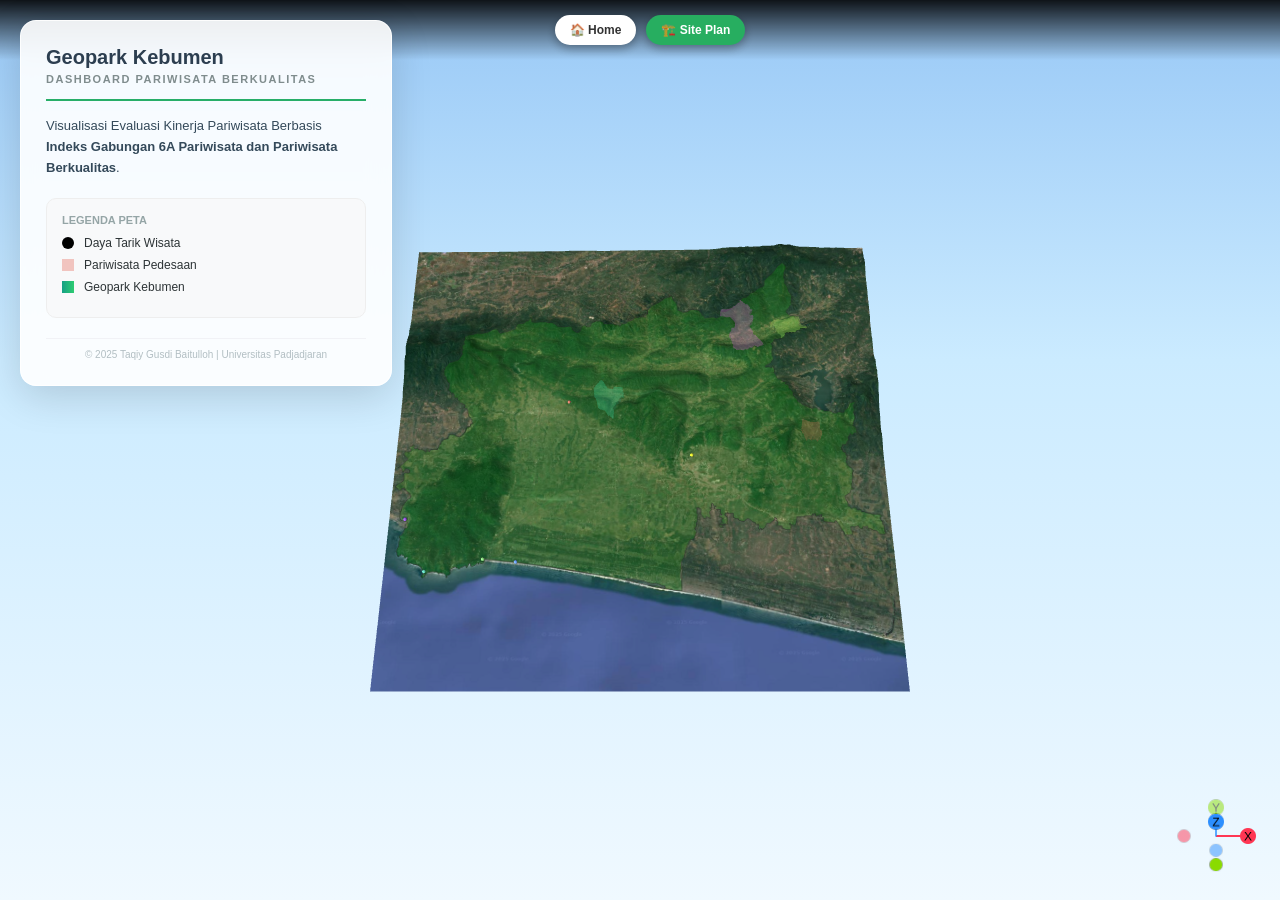
==== index.html @ be688300 "Add files via upload" ====
<!DOCTYPE html>
<html lang="id">
<head>
    <meta charset="UTF-8">
    <title>Peta 3D Geopark Kebumen - Quality Tourism</title>
    <meta name="viewport" content="width=device-width, initial-scale=1.0, user-scalable=no">
    
    <link rel="stylesheet" href="./style.css">
    <link rel="stylesheet" href="./Qgis2threejs.css">
    
    <script src="./threejs/three.min.js"></script>
    <script src="./threejs/OrbitControls.js"></script>
    <script src="./threejs/ViewHelper.js"></script>
    <script src="./Qgis2threejs.js"></script>
    
    <script src="./dashboard.js"></script>
    <script src="./data-tesis.js"></script> </head>
<body>

    <div class="navbar-overlay">
        <a href="index.html" class="navbar-btn" style="background:#fff; color:#333;">🏠 Home</a>
        <a href="siteplan.html" class="navbar-btn">🏗️ Site Plan</a>
    </div>

    <div id="view"><div id="northarrow"></div><div id="navigation"></div></div>

    <div id="progressbar" style="display:none;"></div>
    <div id="popup" style="display:none;"><div id="popupbody"><div id="popupcontent"></div></div></div>

    <div id="my-custom-popup"></div>

    <script>
        var container = document.getElementById("view"),
            app = Q3D.application,
            gui = Q3D.gui;

        app.init(container);
        
        // Matikan klik bawaan agar tidak bentrok
        app.canvasClicked = function(e) { return; };

        // Load Scene
        app.loadSceneFile("./data/index/scene.json", function (scene) {
            console.log("✅ Peta Siap.");
            
            // PANGGIL FUNGSI DARI FILE data-tesis.js
            initCustomInteractions(app, container);
        });
    </script>
</body>
</html>
---- style.css ----
/* style.css */

/* Panel Utama */
.smart-panel {
    position: absolute;
    top: 20px;
    left: 20px;
    width: 320px;
    padding: 25px;

    /* Efek Kaca */
    background: rgba(255, 255, 255, 0.9);
    backdrop-filter: blur(12px);
    -webkit-backdrop-filter: blur(12px);

    border-radius: 16px;
    box-shadow: 0 10px 40px rgba(0, 0, 0, 0.15);
    border: 1px solid rgba(255, 255, 255, 0.9);
    z-index: 9999;
    font-family:'Segoe UI', Tahoma, Geneva, Verdana, sans-serif;

    /* Animasi Masuk */
    opacity: 0;
    transform: translateY(-30px);
    animation: slideDown 0.8s cubic-bezier(0.2, 0.8, 0.2, 1) forwards;
}

.panel-header {
    border-bottom: 2px solid #27ae68;
    padding-bottom: 12px;
    margin-bottom: 15px;
}

.panel-header h2 {
    margin: 0;
    color: #2c3e50;
    font-size: 20px;
    font-weight: 700;
}
.panel-header span {
    font-size: 11px;
    color: #7f8c8d;
    letter-spacing: 1.5px;
    text-transform: uppercase;
    font-weight: 680;
}
/* Deskripsi Text*/
.panel-desc {
    font-size: 13px;
    color: #34495a;
    line-height: 1.6;
    margin-bottom: 20px;
}

/* Legend Box */
.legend-box {
    background: #f8f9fa;
    padding: 15px;
    border-radius: 10px;
    border: 1px solid #eee;
}

.legend-title {
    margin: 0 0 10px 0;
    font-size: 11px;
    text-transform: uppercase;
    color: #95a5a6;
    font-weight: bold;
}

/* Item Legend dalam bentuk Flex Box*/
.legend-item {
    display: flex;
    align-items: center;
    margin-bottom: 8px;
}

.legend-item span {
    font-size: 12px;
    color: #2d3436;
    font-weight: 500;
}

/* Footer */
.panel-footer {
    margin-top: 20px;
    font-size: 10px;
    text-align: center;
    color: #b2bec3;
    border-top: 1px solid #f1f2f6;
    padding-top: 10px;
}

/* Definisi Animasi Slide Down */
@keyframes slideDown {
    from {
        opacity: 0;
        transform: translateY(-30px);
    }
    to {
        opacity: 1;
        transform: translateY(0);
    }
}

/* --- GAYA POP-UP DATA TESIS (INJEKSI JS) --- */

/* Wadah Utama Pop-up Data */
.popup-data-container {
    margin-top: 10px;
    border-top: 2px solid #27ae60; /* Garis Hijau Pemisah */
    padding-top: 10px;
    animation: fadeIn 0.5s; /* Efek muncul pelan */
}

/* Judul "Data Quality Tourism" */
.popup-title {
    margin: 0;
    color: #27ae60; /* Warna Hijau Geopark */
    font-size: 14px;
    font-weight: bold;
    margin-bottom: 5px;
}

/* Tabel Data */
.popup-table {
    width: 100%;
    font-size: 12px;
    border-collapse: collapse;
}

.popup-table td {
    padding: 3px 0;
    vertical-align: top;
}

/* Badge Skor (Kotak Kuning Angka) */
.score-badge {
    background-color: #f1c40f;
    color: #000;
    padding: 2px 6px;
    border-radius: 4px;
    font-weight: bold;
    font-size: 11px;
}

/* Teks Isu (Warna Merah) */
.issue-text {
    color: #e74c3c;
    font-weight: 600;
}

/* Teks Rekomendasi (Miring) */
.recommendation-text {
    font-style: italic;
    color: #555;
}

/* Animasi sederhana biar keren */
@keyframes fadeIn {
    from { opacity: 0; transform: translateY(5px); }
    to { opacity: 1; transform: translateY(0); }
}

/* --- TAMBAHAN: GAYA POP-UP RESPONSIF & NAVBAR (Pindahkan dari index.html) --- */

/* Desain Popup Responsif */
#my-custom-popup {
    position: absolute; display: none;
    background: rgba(255, 255, 255, 0.98);
    padding: 0; border-radius: 12px;
    box-shadow: 0 10px 30px rgba(0,0,0,0.4);
    z-index: 99999; 
    min-width: 280px;
    max-width: 90vw; /* Agar tidak melebar melebihi layar HP */
    border-left: 6px solid #27ae60;
    font-family: 'Segoe UI', sans-serif;
    overflow: hidden;
    pointer-events: none; 
    transition: opacity 0.2s;
}

.popup-header {
    background: #f8f9fa; padding: 12px 15px;
    border-bottom: 1px solid #eee; display: flex; justify-content: space-between; align-items: center;
}
.popup-header h3 { margin-right: 15px; color: #2c3e50; font-size: 16px; font-weight: 700; }
.popup-header small { color: #7f8c8d; font-size: 10px; text-transform: uppercase; }

.popup-body { padding: 15px; }
.data-row { display: flex; justify-content: space-between; margin-bottom: 8px; font-size: 13px; }
.data-label { color: #555; font-weight: 600; }
.data-value { font-weight: bold; color: #333; }

.score-badge { background: #f1c40f; color: #000; padding: 2px 8px; border-radius: 12px; font-weight: 800; font-size: 12px; }
.issue-box { background: #fff5f5; border: 1px dashed #e74c3c; padding: 8px; border-radius: 4px; margin-top: 10px; }
.issue-text { color: #c0392b; font-size: 12px; font-weight: bold; }
.rec-text { font-style: italic; color: #27ae60; font-size: 12px; margin-top: 5px; display: block; }

/* Navbar Mobile Friendly */
.navbar-overlay {
    position: absolute; top: 0; left: 0; width: 100%;
    background: linear-gradient(to bottom, rgba(0,0,0,0.9), transparent); 
    padding: 15px 10px; z-index: 999; text-align: center; pointer-events: none;
    display: flex; justify-content: center; gap: 10px; flex-wrap: wrap;
}
.navbar-btn {
    background: #27ae60; color: white; text-decoration: none; 
    padding: 8px 15px; border-radius: 30px; font-weight: bold; font-size: 12px;
    font-family: sans-serif; pointer-events: auto;
    box-shadow: 0 4px 10px rgba(0,0,0,0.3);
}
.navbar-btn:hover { background: #2ecc71; transform: translateY(-2px); }
---- Qgis2threejs.css ----
/*
(C) 2014 Minoru Akagi
SPDX-License-Identifier: MIT
https://github.com/minorua/Qgis2threejs
*/

body {
  font-family: arial, sans-serif;
  margin: 0;
  overflow: hidden;
}

#view {
  position: absolute;
  width: 100%;
  height: 100%;
}

#view.sky {
  background: -webkit-gradient(linear, left top, left bottom, from(#98c8f6), color-stop(0.4, #cbebff), to(#f0f9ff));
  background: linear-gradient(to bottom, #98c8f6 0%,#cbebff 40%,#f0f9ff 100%);
}

.hidden {
  display: none !important;
}

.visible {
  display: block !important;
}

.clickable {
  cursor: pointer;
}

.no-events {
  pointer-events: none;
}

.tooltip::before {
  display: block;
  position: absolute;
  visibility: hidden;
  transform: translate(10px, 30px);

  padding: 5px 10px;
  content: attr(data-tooltip);

  color: black;
  background: white;
  font-size: small;
  white-space: nowrap;
}

.tooltip:hover::before {
  visibility: visible;
}

.tooltip-btn {
  display: inline-block;
  width: 14px;
  height: 14px;
  border-radius: 8px;

  font-size: 12px;
  padding-top: 1px;
  text-align: center;
  color: white;
  background-color: #bbb;
  cursor: pointer;
}

#progress {
  position: absolute;
  top: 0;
  left: 0;
  width: 100%;
  height: 5px;
}

#progressbar {
  width: 0;
  height: 5px;
  background-color: #2196F3;
  opacity: 1;
}

#progressbar.fadeout {
  opacity: 0;
  height: 0;
  transition: all .4s;
}

#toolbtns {
  position: absolute;
  margin: 1px;
  box-shadow: 1px 2px 6px rgba(0,0,0,0.2);
  float: left;
}

#toolbtns > div {
  background-color: white;
  width: 24px;
  height: 24px;
  padding: 6px;
  cursor: pointer;
}

#toolbtns > div:hover {
  background-color: #eee;
}

#toolbtns > div::before {
  opacity: 0.6;
}

#layerpanel {
  position: absolute;
  margin: 1px 2px;
  background-color: white;
  box-shadow: 1px 2px 6px rgba(0,0,0,0.2);
  z-index: 1000;
  display: none;
}

.layer {
  padding: 6px;
}

.layer > div {
  display: flex;
  align-items: center;
  margin-bottom: 3px;
  font-size: small;
}

.layer > div:nth-child(n + 2) {
  margin-left: 20px;
  font-size: xx-small
}

.layer input[type="range"] {
  width: 130px;
  background-color:lightgray;
}

.layer select {
  width: 130px;
}

#header {
  position: absolute;
  margin: 5px 10px;
}

#footer {
  position: absolute;
  left: 5px;
  bottom: 5px;
}

/* popup */
#popup {
  position: absolute;
  margin: 1px 2px;
  max-width: 480px;
  min-width: 300px;
  z-index: 9999;
  background-color: white;
  box-shadow: 1px 2px 6px rgba(0,0,0,0.2);
  display: none;
}

#popupbar {
  padding-left: 4px;
  height: 19px;
  border-bottom: 1px solid lightgray;
  border-radius: 3px 3px 0 0;
}

#closebtn {
  color: #ccc;
  padding: 2px;
  line-height: 16px;
  font-size: 16px;
  font-weight: bold;
  width: 16px;
  height: 16px;
  text-align: center;
  float: right;
  cursor: pointer;
}

#closebtn:hover {
  background-color: #eee;
}

#popupbody {
  padding: 0px 5px 5px;
  min-width: 290px;
  max-height: 500px;
  overflow: auto;
}

#popupcontent, #queryresult {
  display: none;
}

#popupbody table {
  margin: 4px 0px;
  width: 100%;
}

#popupbody table caption {
  background-color: gray;
  color: white;
  font-size: small;
  padding: 1px 1px 1px 6px;
  text-align: left;
  vertical-align: bottom;
}

#popupbody table td {
  padding-left: 5px;
}

#qr_layername_table tr, #qr_coords_table tr {
  background-color: #eee;
}

#qr_attrs_table tr:nth-child(odd) {
  background-color: #eee;
}

#qr_attrs_table tr td:first-child {
  width: 40%;
}

.action-zoom {
  cursor: pointer;
  float: right;
  padding: 0 1px 0;
  width: 15px;
  height: 15px;
  filter: invert(100%);
}

.action-zoom:hover {
  background-color: #eee;
  border-radius: 3px;
  filter: none;
}

.action-btn {
  display: inline-block;
  border: 1px solid lightgray;
  cursor: pointer;
  font-size: small;
  padding: 2px 4px;
  margin-left: 2px;
}

.action-btn:hover {
  background-color: #eee;
}

/* pageinfo */
#pageinfo {
  font-size: small;
  display: none;
}

#pageinfo > h1 {
  background-color: gray;
  color: white;
  font-size: small;
  font-weight: normal;
  margin-top: 5px;
  margin-bottom: 3px;
  padding: 1px 1px 1px 6px;
}

#urlbox {
  width: 98%;
}

#usage, #about {
  margin-left: 5px;
}

#usage tr:nth-child(odd) {
  background-color: #eee;
}

#usage td.star {
  font-weight: bold;
}

#about ul {
  margin: 5px;
  margin-left: 20px;
  padding: 0px;
}

#about img {
  float: left;
  margin-right: 5px;
  width: 24px;
  height: 24px;
}

.license {
  font-size: xx-small;
}

.download-link {
  display: block;
  border: 1px solid darkgray;
  background: lightgray;
  color: black;
  font-size: large;
  margin: 10px 50px 10px;
  padding: 8px;
  text-align: center;
  text-decoration: none;
}

/* measure distance */
table.measure tr:nth-child(odd) {
  background-color: #eee;
}

table.measure tr > td:nth-child(2) {
  text-align: right;
}

/* print dialog */
.print div {
  padding: 5px;
}

.print label {
  margin-left: 5px;
}

.print input[type="text"] {
  width: 40px;
  border: 1px solid lightgray;
  background: #F6F6F6;
  margin-left: 8px;
  margin-right: 8px;
}

.print input[type="checkbox"] {
  margin-left: 15px;
}

.print input[type="submit"] {
  display: none;
}

.print .buttonbox {
  text-align: center;
  padding-top: 10px;
  padding-bottom: 10px;
}

.print .buttonbox span {
  border: 1px solid darkgray;
  background: lightgray;
  margin: 0px 5px 0px;
  padding: 5px 10px 5px;
  cursor: pointer;
}

/* widgets */
#northarrow {
  position: absolute;
  left: 12px;
  bottom: 16px;
  width: 80px;
  height: 80px;
  z-index: 1000;
  pointer-events: none;
  display: none;
}

#navigation {
  position: absolute;
  right: 0px;
  bottom: 0px;
  width: 128px;
  height: 128px;
  z-index: 1000;
  display: none;
}

/* animation */
#narrativebox {
  position: absolute;
  z-index: 1001;
  left: 2px;
  top: 2px;
  max-width: 40%;
  max-height: 80%;
  min-width: 200px;

  border: 1px solid gray;
  border-radius: 2px;
  background-color: rgba(255, 255, 255, .95);
  box-shadow: 5px 5px 5px rgba(0, 0, 0, .2);
  padding: 8px;

  overflow: auto;
}

#narrativebox.ef1 {
  top: 90%;
  height: 0;
  opacity: 0;
}

#narrativebox.ef1.visible {
  transition: all ease-out .2s;

  top: 2px;
  height: auto;
  opacity: 1;
}

#narbody {
  width: 100%;
  min-height: 75px;
}

#narbody > .narcontent {
  display: none;
}

#nextbtn {
  float: right;
  padding: 4px 8px;

  border: 1px solid gray;
  border-radius: 2px;

  font-size: small;
  cursor: pointer;
}

#nextbtn:hover {
  background-color: #eee;
}

.nextbtn {
  width: 20px;
  height: 20px;
  opacity: 0.6;
}

/* images */
#layerbtn::before {
  content: url("[data-uri]");
}

#infobtn::before {
  content: url("[data-uri]");
}

.zoombtn::before {
  content: url("[data-uri]");
}

.playbtn::before {
  content: url("[data-uri]");
}

.pausebtn::before {
  content: url("[data-uri]");
}

.nextbtn::before {
  content: url("[data-uri]");
}
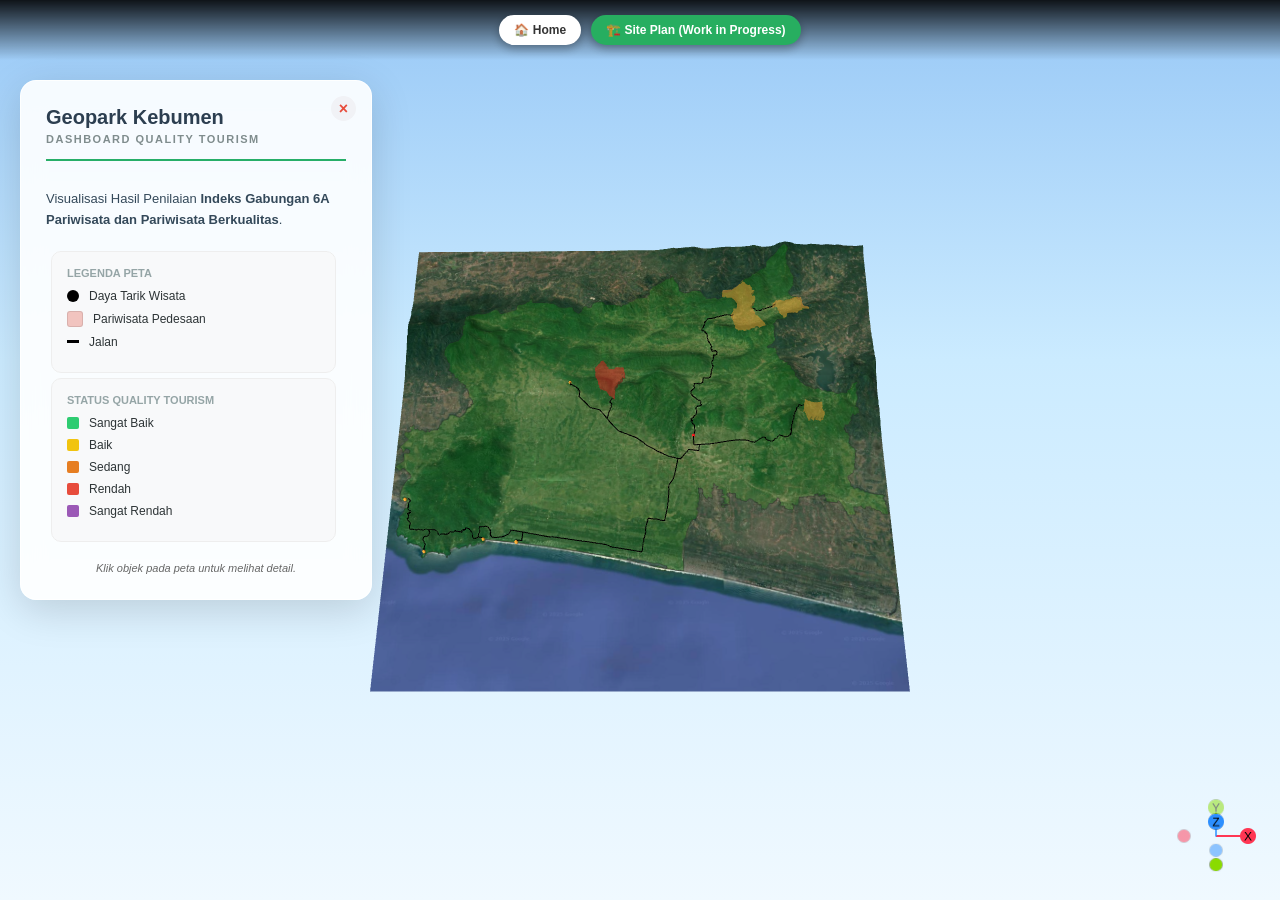
==== commit adfa8c24: "Update index.html" ====
--- a/index.html
+++ b/index.html
@@ -19,7 +19,7 @@
 
     <div class="navbar-overlay">
         <a href="index.html" class="navbar-btn" style="background:#fff; color:#333;">🏠 Home</a>
-        <a href="siteplan.html" class="navbar-btn">🏗️ Site Plan</a>
+        <a href="siteplan.html" class="navbar-btn">🏗️ Site Plan (Work in Progress)</a>
     </div>
 
     <div id="view"><div id="northarrow"></div><div id="navigation"></div></div>
@@ -48,4 +48,5 @@
         });
     </script>
 </body>
-</html>+
+</html>
--- a/style.css
+++ b/style.css
@@ -7,6 +7,7 @@
     left: 20px;
     width: 320px;
     padding: 25px;
+    display: flexbox;
 
     /* Efek Kaca */
     background: rgba(255, 255, 255, 0.9);
@@ -56,6 +57,7 @@
 .legend-box {
     background: #f8f9fa;
     padding: 15px;
+    margin: 5px;
     border-radius: 10px;
     border: 1px solid #eee;
 }
@@ -176,7 +178,7 @@
     border-left: 6px solid #27ae60;
     font-family: 'Segoe UI', sans-serif;
     overflow: hidden;
-    pointer-events: none; 
+    pointer-events: auto; 
     transition: opacity 0.2s;
 }
 
@@ -210,4 +212,181 @@
     font-family: sans-serif; pointer-events: auto;
     box-shadow: 0 4px 10px rgba(0,0,0,0.3);
 }
-.navbar-btn:hover { background: #2ecc71; transform: translateY(-2px); }+.navbar-btn:hover { background: #2ecc71; transform: translateY(-2px); }
+
+/* --- GAYA TOMBOL DASHBOARD (TOGGLE) --- */
+
+/* 1. Desain Tombol Bulat Mengambang */
+.dashboard-toggle {
+    position: absolute;
+    top: 70px; /* Di bawah navbar */
+    left: 15px;
+    width: 45px;
+    height: 45px;
+    background: #27ae60; /* Hijau */
+    color: white;
+    border: none;
+    border-radius: 50%; /* Jadi bulat */
+    font-size: 20px;
+    box-shadow: 0 4px 15px rgba(0,0,0,0.3);
+    cursor: pointer;
+    z-index: 9999;
+    transition: transform 0.2s, background 0.2s;
+    display: flex;
+    justify-content: center;
+    align-items: center;
+}
+
+.dashboard-toggle:hover {
+    background: #2ecc71;
+    transform: scale(1.1); /* Efek membesar saat disentuh */
+}
+
+/* 2. Desain Tombol Close (Silang) di dalam Panel */
+.panel-close {
+    position: absolute;
+    top: 15px;
+    right: 15px;
+    width: 25px;
+    height: 25px;
+    background: #f1f2f6;
+    color: #e74c3c;
+    border-radius: 50%;
+    text-align: center;
+    line-height: 25px;
+    font-weight: bold;
+    cursor: pointer;
+    font-size: 16px;
+}
+.panel-close:hover {
+    background: #e74c3c;
+    color: white;
+}
+
+/* 3. Penyesuaian Panel agar Responsif */
+.smart-panel {
+    /* Posisi default (Laptop) */
+    position: absolute;
+    top: 80px; left: 20px;
+    width: 300px;
+    max-height: 80vh; /* Maksimal tinggi 80% layar */
+    overflow: hidden; /* Scroll diatur di konten dalam */
+    display: flex; flex-direction: column;
+}
+
+/* Area konten panel yang bisa di-scroll */
+.panel-content-scroll {
+    overflow-y: auto; /* Scroll jika konten panjang */
+    max-height: 60vh;
+    padding-right: 5px; /* Spasi scrollbar */
+}
+
+/* --- TAMPILAN KHUSUS HP (MEDIA QUERY UPDATE) --- */
+@media only screen and (max-width: 600px) {
+    
+    /* 1. Posisi Tombol Info (Ikon i) */
+    .dashboard-toggle {
+        top: 70px; /* Di bawah navbar */
+        left: 15px;
+    }
+
+    /* 2. Posisi Panel Dashboard (DI ATAS) */
+    .smart-panel {
+        /* Gunakan Fixed agar menempel di layar meskipun discroll */
+        position: fixed; 
+        
+        /* ATURAN POSISI ATAS (PENTING) */
+        top: 85px !important;    /* Jarak dari atas (di bawah Navbar) */
+        bottom: auto !important; /* Pastikan tidak nempel ke bawah */
+        
+        /* Lebar menyesuaikan kiri-kanan */
+        left: 15px !important;   
+        right: 15px !important;  
+        width: auto !important;  
+        
+        /* MATIKAN EFEK TENGAH YANG LAMA */
+        transform: none !important; 
+        
+        /* Styling Tambahan */
+        max-height: 50vh; /* Tinggi maks setengah layar */
+        border-radius: 15px;
+        padding: 15px;
+        z-index: 99999;
+        
+        /* Bayangan supaya terlihat mengambang */
+        box-shadow: 0 5px 20px rgba(0,0,0,0.3);
+    }
+
+    /* 3. Penyesuaian Font di HP */
+    .panel-header h2 { font-size: 16px; }
+    .panel-desc { display: none; } /* Sembunyikan deskripsi panjang */
+    .legend-item span { font-size: 12px; }
+    .panel-footer { font-size: 9px; margin-top: 10px; }
+
+    /* 4. Perbaikan Pop-up Data (Tetap di bawah agar tidak numpuk dengan dashboard) */
+    #my-custom-popup {
+        left: 5% !important;
+        width: 90% !important;
+        top: auto !important;
+        bottom: 20px !important; /* Pop-up data muncul di bawah */
+    }
+}
+
+/* --- GAYA CAROUSEL GAMBAR (POP-UP) --- */
+
+.carousel-container {
+    position: relative;
+    width: 100%;
+    height: 120px; /* Tinggi gambar (Kecil saja) */
+    background: #eee;
+    margin-bottom: 10px;
+    border-radius: 6px;
+    overflow: hidden;
+    display: flex;
+    align-items: center;
+    justify-content: center;
+}
+
+/* Gambar Slide */
+.carousel-slide {
+    position: absolute;
+    width: 100%;
+    height: 100%;
+    object-fit: cover; /* Agar gambar full mengisi kotak tanpa gepeng */
+    display: none; /* Default sembunyi */
+    transition: opacity 0.3s ease-in-out;
+}
+
+.carousel-slide.active {
+    display: block; /* Hanya gambar aktif yang muncul */
+}
+
+/* Tombol Next / Prev */
+.carousel-btn {
+    position: absolute;
+    top: 50%;
+    transform: translateY(-50%);
+    background: rgba(0, 0, 0, 0.5);
+    color: white;
+    border: none;
+    font-size: 18px;
+    padding: 5px 8px;
+    cursor: pointer;
+    z-index: 10;
+    border-radius: 4px;
+    user-select: none;
+}
+
+.carousel-btn:hover { background: rgba(0,0,0,0.8); }
+
+.prev-btn { left: 5px; }
+.next-btn { right: 5px; }
+
+/* Indikator titik (Opsional, visual saja) */
+.carousel-dots {
+    position: absolute; bottom: 5px; left: 50%; transform: translateX(-50%);
+    display: flex; gap: 4px; z-index: 10;
+}
+.dot { width: 6px; height: 6px; background: rgba(255,255,255,0.5); border-radius: 50%; }
+.dot.active { background: white; }
+
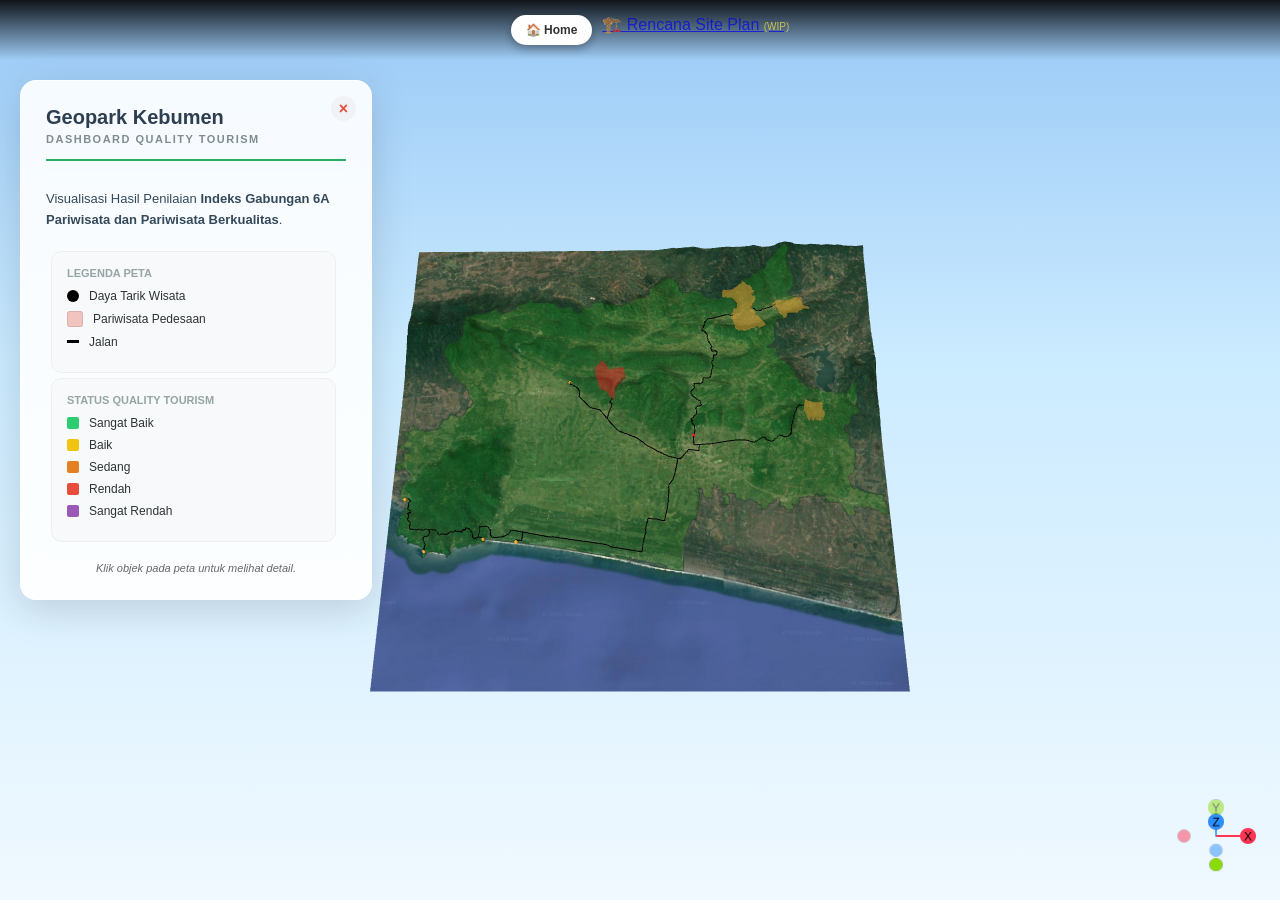
==== commit aafc1eb9: "Update index.html" ====
--- a/index.html
+++ b/index.html
@@ -19,7 +19,9 @@
 
     <div class="navbar-overlay">
         <a href="index.html" class="navbar-btn" style="background:#fff; color:#333;">🏠 Home</a>
-        <a href="siteplan.html" class="navbar-btn">🏗️ Site Plan (Work in Progress)</a>
+        <a href="#" onclick="alert('Mohon maaf, fitur Peta 2D Site Plan saat ini masih dalam tahap pengerjaan (Work in Progress).'); return false;" class="nav-item" style="opacity: 0.7;">
+    🏗️ Rencana Site Plan <span style="font-size: 10px; font-weight: normal; color: #ffeb3b;">(WIP)</span>
+</a>
     </div>
 
     <div id="view"><div id="northarrow"></div><div id="navigation"></div></div>
@@ -50,3 +52,4 @@
 </body>
 
 </html>
+
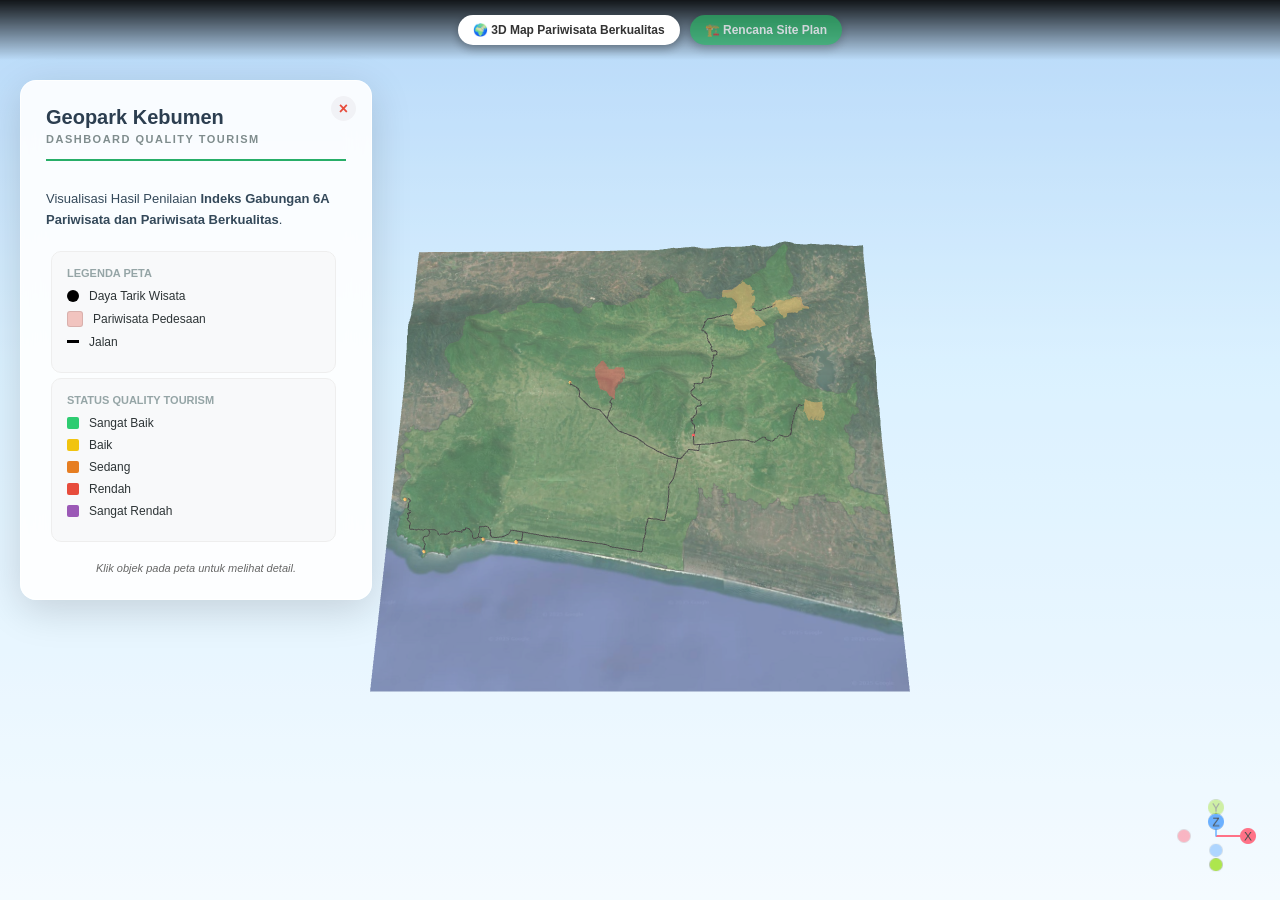
==== commit c454d000: "Update index.html" ====
--- a/index.html
+++ b/index.html
@@ -18,10 +18,9 @@
 <body>
 
     <div class="navbar-overlay">
-        <a href="index.html" class="navbar-btn" style="background:#fff; color:#333;">🏠 Home</a>
-        <a href="#" onclick="alert('Mohon maaf, fitur Peta 2D Site Plan saat ini masih dalam tahap pengerjaan (Work in Progress).'); return false;" class="nav-item" style="opacity: 0.7;">
-    🏗️ Rencana Site Plan <span style="font-size: 10px; font-weight: normal; color: #ffeb3b;">(WIP)</span>
-</a>
+        <a href="index.html" class="navbar-btn" style="background:#fff; color:#333;">🌍 3D Map Pariwisata Berkualitas</a>
+        <a href="#" class="navbar-btn" onclick="alert('Mohon maaf, fitur Site Planning saat ini masih dalam tahap pengerjaan (Work in Progress).'); return false;" class="nav-item" style="opacity: 0.7;">
+    🏗️ Rencana Site Plan <span style="font-size: 10px; font-weight: normal; color: #ffeb3b;"></span>
     </div>
 
     <div id="view"><div id="northarrow"></div><div id="navigation"></div></div>
@@ -53,3 +52,4 @@
 
 </html>
 
+
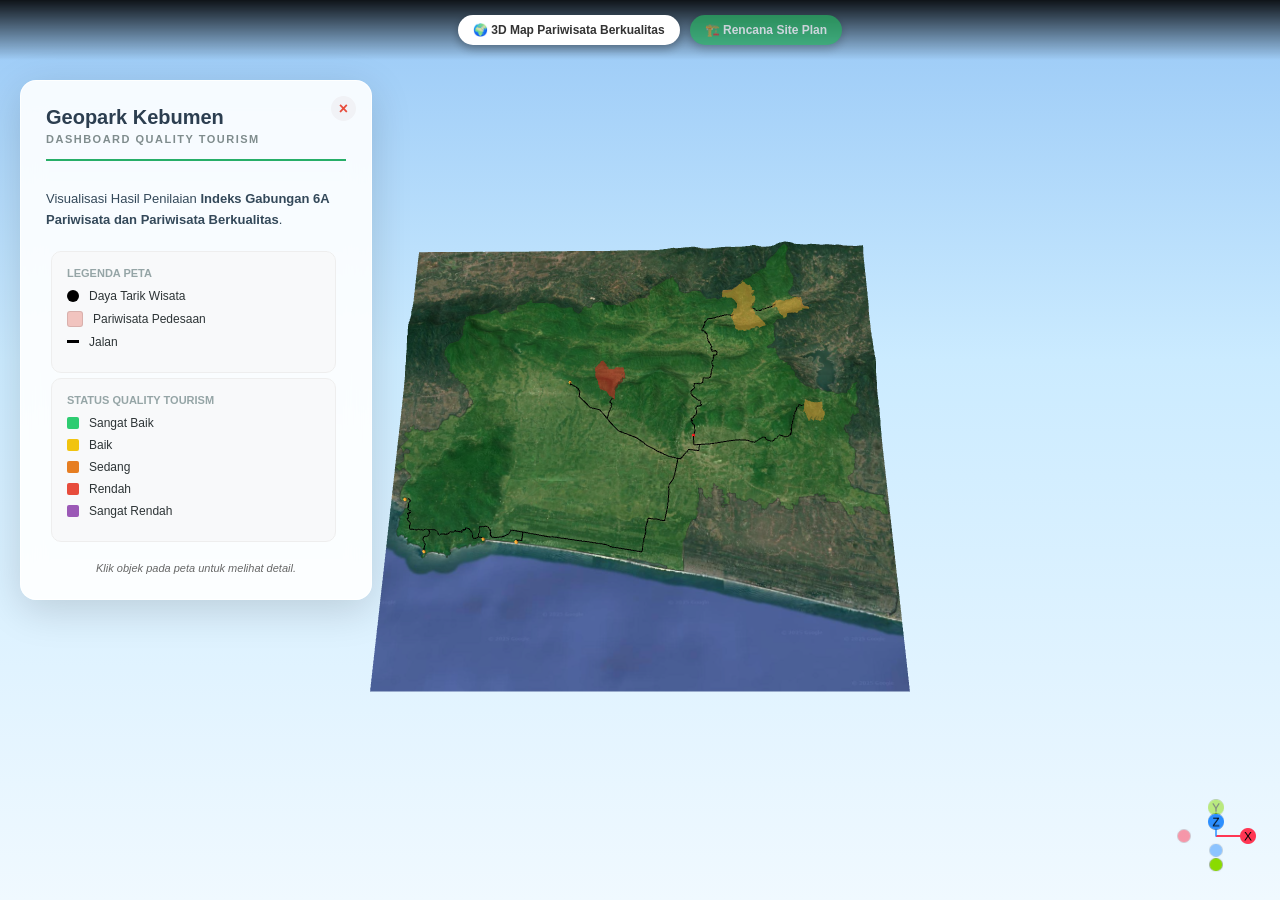
==== commit b729bbc3: "Update index.html" ====
--- a/index.html
+++ b/index.html
@@ -20,7 +20,7 @@
     <div class="navbar-overlay">
         <a href="index.html" class="navbar-btn" style="background:#fff; color:#333;">🌍 3D Map Pariwisata Berkualitas</a>
         <a href="#" class="navbar-btn" onclick="alert('Mohon maaf, fitur Site Planning saat ini masih dalam tahap pengerjaan (Work in Progress).'); return false;" class="nav-item" style="opacity: 0.7;">
-    🏗️ Rencana Site Plan <span style="font-size: 10px; font-weight: normal; color: #ffeb3b;"></span>
+    🏗️ Rencana Site Plan <span style="font-size: 10px; font-weight: normal; color: #ffeb3b;"></span> </a>
     </div>
 
     <div id="view"><div id="northarrow"></div><div id="navigation"></div></div>
@@ -53,3 +53,4 @@
 </html>
 
 
+
